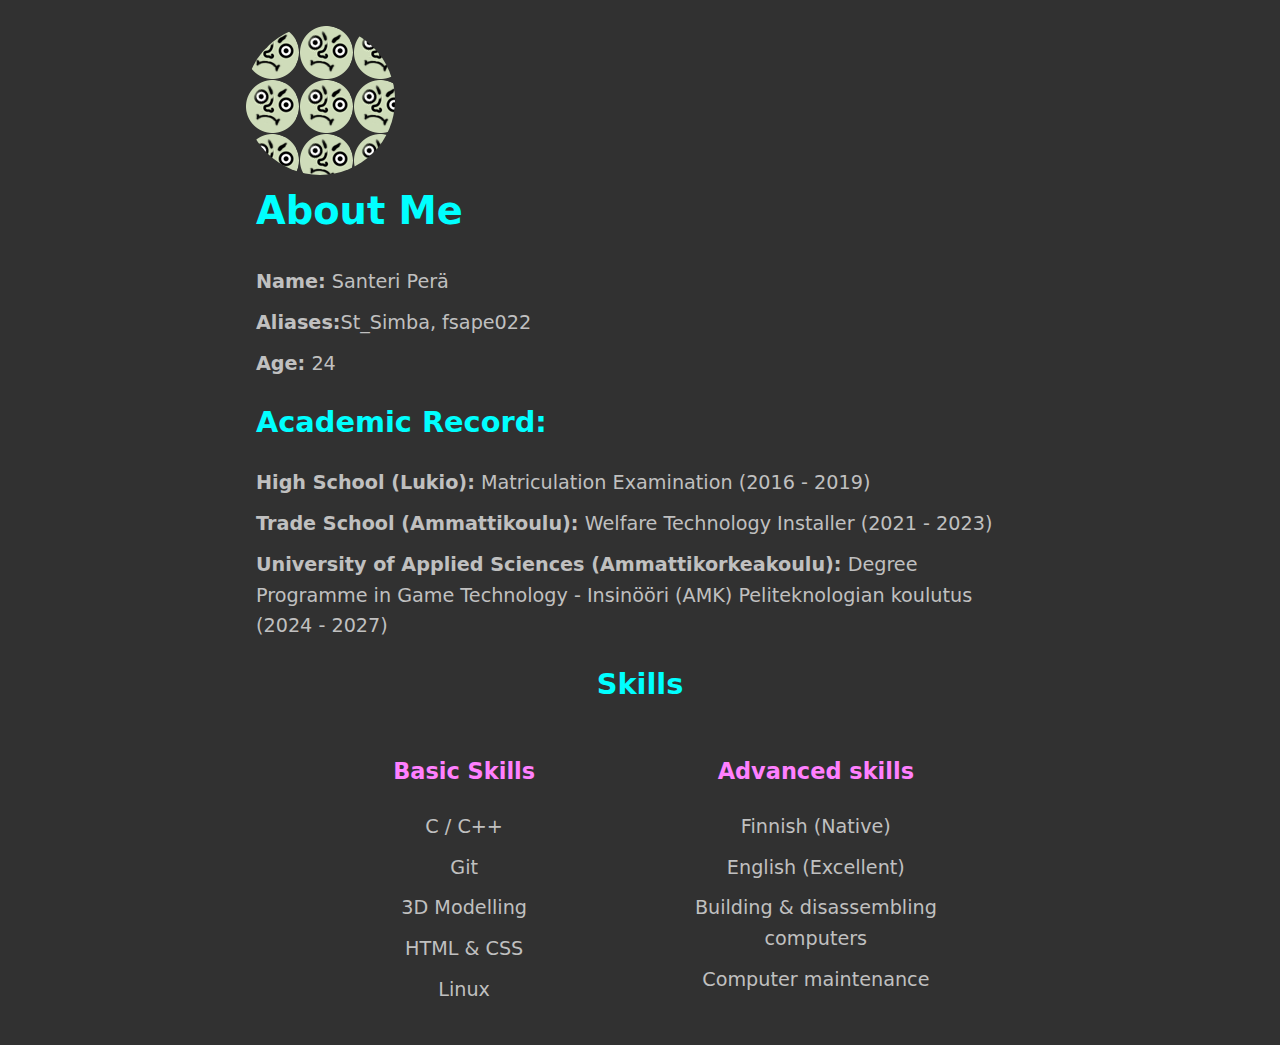
==== Alasivut/About/index.html @ fa052766 "Renamed all subpages to index.html" ====
<!DOCTYPE html>
<html lang="en">

<head>
  <meta charset="UTF-8">
  <meta name="author" content="Santeri Perä">
  <meta name="description" content="Portfolio of Santeri Perä">
  <title>Santeri Perä Portfolio</title>
  <link rel="icon" type="image/x-icon" href="../../Pictures/Liejuna.png"
  <meta name="viewport" content="width=device-width, initial-scale=1.0">
  <link rel="stylesheet" media="screen and (min-width: 720px)" href="Styles_Desktop.css">
  <link rel="stylesheet" media="screen and (max-width: 720px)" href="styles_mobile.css"
</head>

<body>

  <div id="content-wrapper">

    <div id="kuva" class="image"></div>

    <div id="tiedot" class="text">

      <h1>About Me</h1>

      <ul>
        <li><strong>Name:</strong> Santeri Perä</li>
        <li><strong>Aliases:</strong>St_Simba, fsape022</li>
        <li><strong>Age:</strong> 24</li>
      </ul>

      <h2>Academic Record:</h2>

      <ul>
        <li><strong>High School (Lukio):</strong> Matriculation Examination (2016 - 2019)</li>
        <li><strong>Trade School (Ammattikoulu):</strong> Welfare Technology Installer (2021 - 2023)</li>
        <li><strong>University of Applied Sciences (Ammattikorkeakoulu):</strong> Degree Programme in Game Technology -
          Insinööri (AMK) Peliteknologian koulutus (2024 - 2027)</li>
      </ul>

      <div class="taitopalkki">

        <div id="Taidot" class="taidot">
          <h2>Skills</h2>

          <div id="Basic" class="basic">
            <h3>Basic Skills</h3>

            <ul>
              <li>C / C++</li>
              <li>Git</li>
              <li>3D Modelling</li>
              <li>HTML & CSS</li>
              <li>Linux</li>
            </ul>
          </div>

          <div id="Advanced" class="advanced">
            <h3>Advanced skills</h3>
            <ul>
              <li>Finnish (Native)</li>
              <li>English (Excellent)</li>
              <li>Building & disassembling computers</li>
              <li>Computer maintenance</li>
            </ul>

          </div>


        </div>
      </div>



    </div>

  </div>

</body>

</html>
---- Alasivut/About/Styles_Desktop.css ----
body {
    font-family: system-ui, -apple-system, BlinkMacSystemFont, 'Segoe UI', Roboto, Oxygen, Ubuntu, Cantarell, 'Open Sans', 'Helvetica Neue', sans-serif;
    font-size: larger;
    background-color: #313131;
    margin: 0;
    padding: 0;
}

h1{
    color: white;
}

h2{
    color: #ff00ff;
}

a{
    color: #00ffff;
}

p{
    color: white;
}

#content-wrapper {
    max-width: 800px;
    margin: 0 auto;
    padding: 20px;
}

.image {
    margin: 5px;
    width: 150px;
    height: 150px;
    border-radius: 50%;
    background-image: url(../../Pictures/Placeholder.png);
}

.text {
    padding-left: 2%;
    padding-right: 2%;
    line-height: 1.6;
    color: #c0c0c0;


}

.taidot {
    width: 100%;
    text-align: center;
}

.advanced,
.basic {
    display: inline-block;
    width: 45%;
    vertical-align: top;
}

ul {
    list-style-type: none;
    padding: 0;
}

ul li {
    margin-bottom: 10px;
}

h1,
h2 {
    color: #00FFFF;
    margin-top: 0;
}

h3 {
    color: #FF80FF;
}
---- Alasivut/About/styles_mobile.css ----
body {
    font-family: system-ui, -apple-system, BlinkMacSystemFont, 'Segoe UI', Roboto, Oxygen, Ubuntu, Cantarell, 'Open Sans', 'Helvetica Neue', sans-serif;
    font-size: larger;
    background-color: #313131;
    margin: 0;
    padding: 0;
}

h1{
    color: white;
}

h2{
    color: #ff00ff;
}

a{
    color: #00ffff;
}

p{
    color: white;
}

#content-wrapper {
    max-width: 800px;
    margin: 0 auto;
    padding: 20px;
}

.image {
    margin: 5px;
    width: 150px; /* Set the desired width */
    height: 150px; /* Set the desired height */
    border-radius: 50%; /* Makes the div round */
    background-image: url(../../Pictures/Placeholder.png);
}

.text {
    padding-left: 2%;
    padding-right: 2%;
    line-height: 1.6;
    color: #c0c0c0;
}

.taidot {
    width: 100%;
    text-align: center;
}

.advanced,
.basic {
    display: inline-block;
    width: 100%; /* Change width to 100% for mobile devices */
    vertical-align: top;
}

ul {
    list-style-type: none;
    padding: 0;
}

ul li {
    margin-bottom: 10px;
}

h1,
h2 {
    color: #00FFFF;
    margin-top: 0;
}

h3 {
    color: #FF80FF;
}

/* Media query for devices with a maximum width of 768px (typically mobile devices) */
@media screen and (max-width: 768px) {
    .text {
        padding: 0; /* Remove left and right padding */
    }

    .advanced,
    .basic {
        width: 100%; /* Set width to 100% for full width on mobile */
        display: block; /* Change display to block for stacked layout on mobile */
        margin-bottom: 20px; /* Add margin for spacing between sections */
    }
}
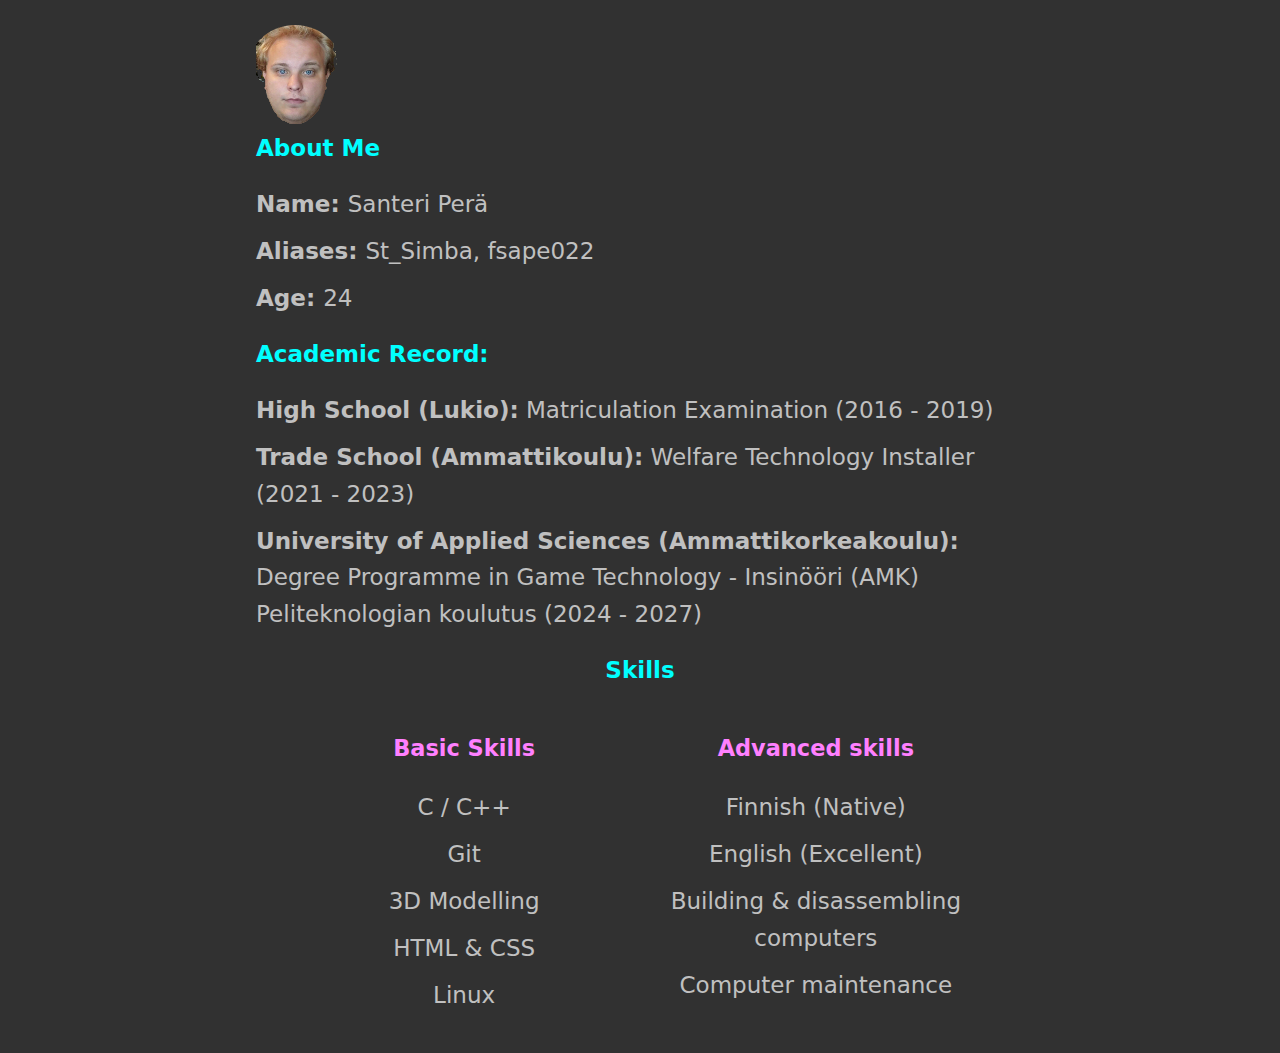
==== commit efbedbc7: "Added a script to detect a mobile device" ====
--- a/Alasivut/About/index.html
+++ b/Alasivut/About/index.html
@@ -9,7 +9,28 @@
   <link rel="icon" type="image/x-icon" href="../../Pictures/Liejuna.png"
   <meta name="viewport" content="width=device-width, initial-scale=1.0">
   <link rel="stylesheet" media="screen and (min-width: 720px)" href="Styles_Desktop.css">
-  <link rel="stylesheet" media="screen and (max-width: 720px)" href="styles_mobile.css"
+  <link rel="stylesheet" media="screen and (max-width: 720px)" href="styles_mobile.css">
+  <script>
+    // Function to detect if the device is a mobile device
+    function isMobileDevice() {
+      return (typeof window.orientation !== "undefined") || (navigator.userAgent.indexOf('IEMobile') !== -1);
+    }
+
+    // Function to load different CSS based on device type
+    function loadCSS() {
+      var link = document.createElement('link');
+      link.rel = 'stylesheet';
+      if (isMobileDevice()) {
+        link.href = 'styles_mobile.css'; // Path to your mobile CSS file
+      } else {
+        link.href = 'Styles_Desktop.css'; // Path to your desktop CSS file
+      }
+      document.head.appendChild(link);
+    }
+
+    // Call the loadCSS function to load appropriate CSS
+    loadCSS();
+  </script>
 </head>
 
 <body>
@@ -23,9 +44,9 @@
       <h1>About Me</h1>
 
       <ul>
-        <li><strong>Name:</strong> Santeri Perä</li>
-        <li><strong>Aliases:</strong>St_Simba, fsape022</li>
-        <li><strong>Age:</strong> 24</li>
+        <li><strong>Name: </strong> Santeri Perä</li>
+        <li><strong>Aliases: </strong>St_Simba, fsape022</li>
+        <li><strong>Age: </strong> 24</li>
       </ul>
 
       <h2>Academic Record:</h2>
--- a/Alasivut/About/Styles_Desktop.css
+++ b/Alasivut/About/Styles_Desktop.css
@@ -8,18 +8,28 @@
 
 h1{
     color: white;
+    font-size: larger;
+
 }
 
 h2{
     color: #ff00ff;
+    font-size: larger;
+
 }
 
 a{
     color: #00ffff;
+    font-size: larger;
+
 }
 
 p{
+    font-size: larger;
     color: white;
+}
+li{
+    font-size: larger;
 }
 
 #content-wrapper {
@@ -30,10 +40,10 @@
 
 .image {
     margin: 5px;
-    width: 150px;
-    height: 150px;
+    width: 100px;
+    height: 100px;
     border-radius: 50%;
-    background-image: url(../../Pictures/Placeholder.png);
+    background-image: url(../../Pictures/Nassukka_Smol.png);
 }
 
 .text {
--- a/Alasivut/About/styles_mobile.css
+++ b/Alasivut/About/styles_mobile.css
@@ -73,17 +73,3 @@
 h3 {
     color: #FF80FF;
 }
-
-/* Media query for devices with a maximum width of 768px (typically mobile devices) */
-@media screen and (max-width: 768px) {
-    .text {
-        padding: 0; /* Remove left and right padding */
-    }
-
-    .advanced,
-    .basic {
-        width: 100%; /* Set width to 100% for full width on mobile */
-        display: block; /* Change display to block for stacked layout on mobile */
-        margin-bottom: 20px; /* Add margin for spacing between sections */
-    }
-}
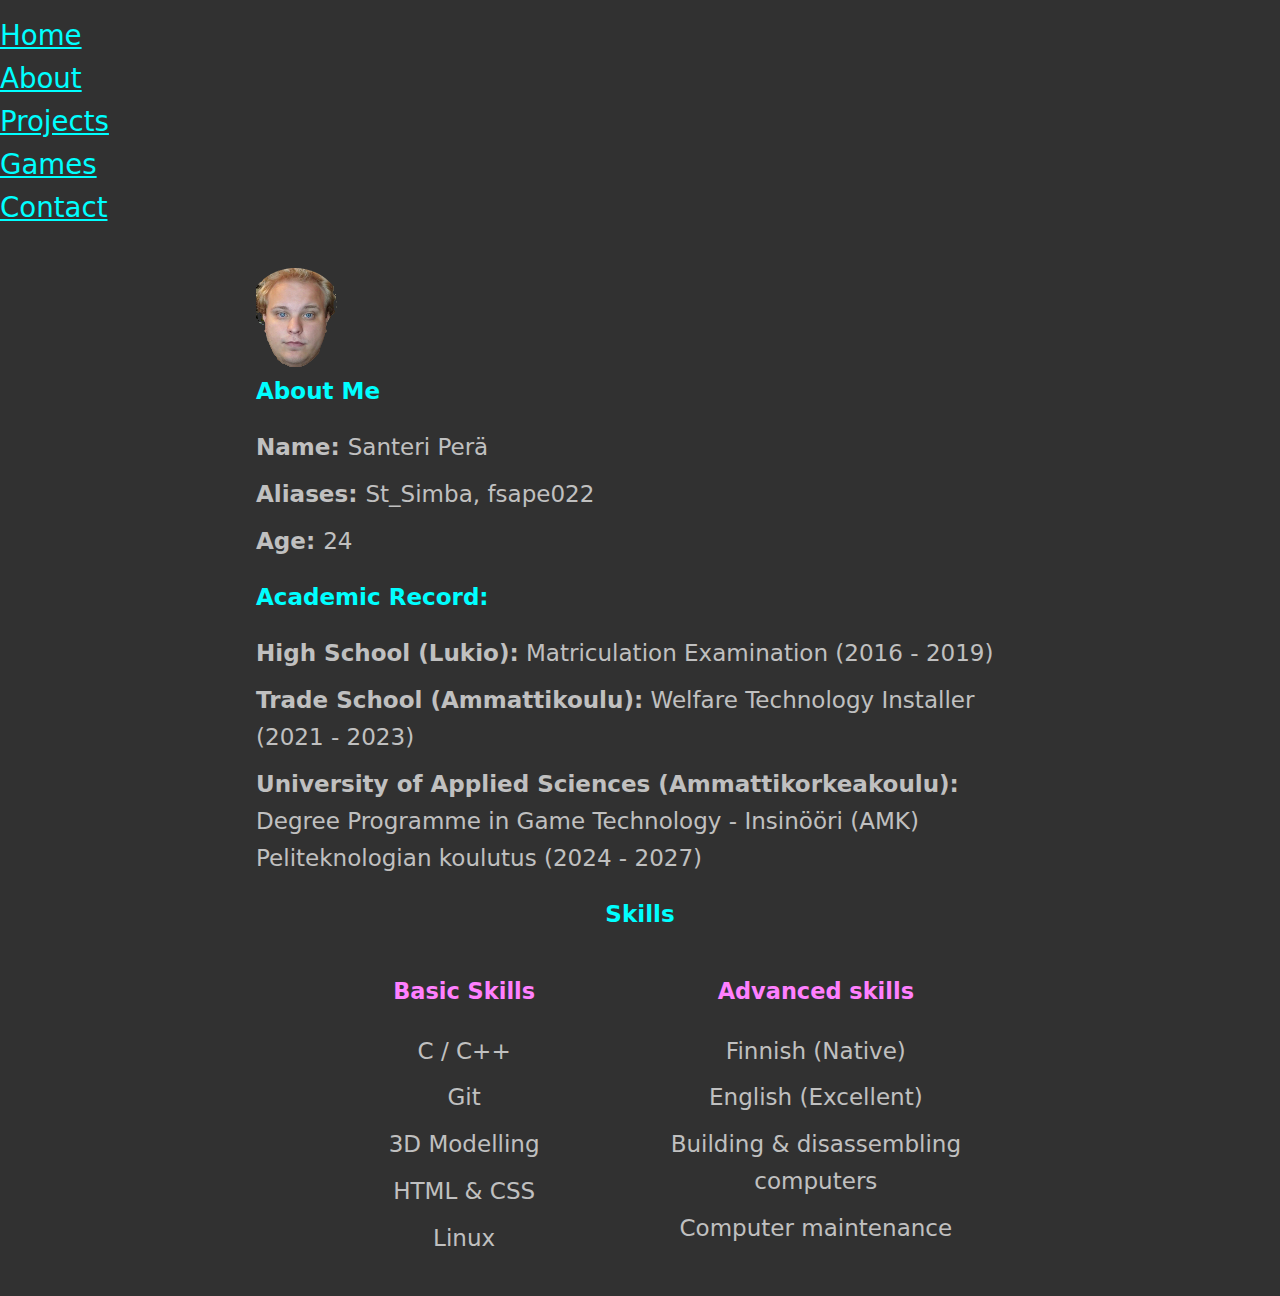
==== commit 7207f5d5: "Added navbars to pages" ====
--- a/Alasivut/About/index.html
+++ b/Alasivut/About/index.html
@@ -8,8 +8,6 @@
   <title>Santeri Perä Portfolio</title>
   <link rel="icon" type="image/x-icon" href="../../Pictures/Liejuna.png"
   <meta name="viewport" content="width=device-width, initial-scale=1.0">
-  <link rel="stylesheet" media="screen and (min-width: 720px)" href="Styles_Desktop.css">
-  <link rel="stylesheet" media="screen and (max-width: 720px)" href="styles_mobile.css">
   <script>
     // Function to detect if the device is a mobile device
     function isMobileDevice() {
@@ -34,6 +32,16 @@
 </head>
 
 <body>
+
+  <div id="navbar" class="navbar">
+    <ul>
+     <li><a href="../../index.html">Home</a></li>
+     <li><a href="../About/index.html">About</a></li>
+     <li><a href="../Projects/index.html">Projects</a></li>
+     <li><a href="../Games/index.html">Games</a></li>
+     <li><a href="../Contact/index.html">Contact</a></li>
+    </ul>
+  </div>
 
   <div id="content-wrapper">
 
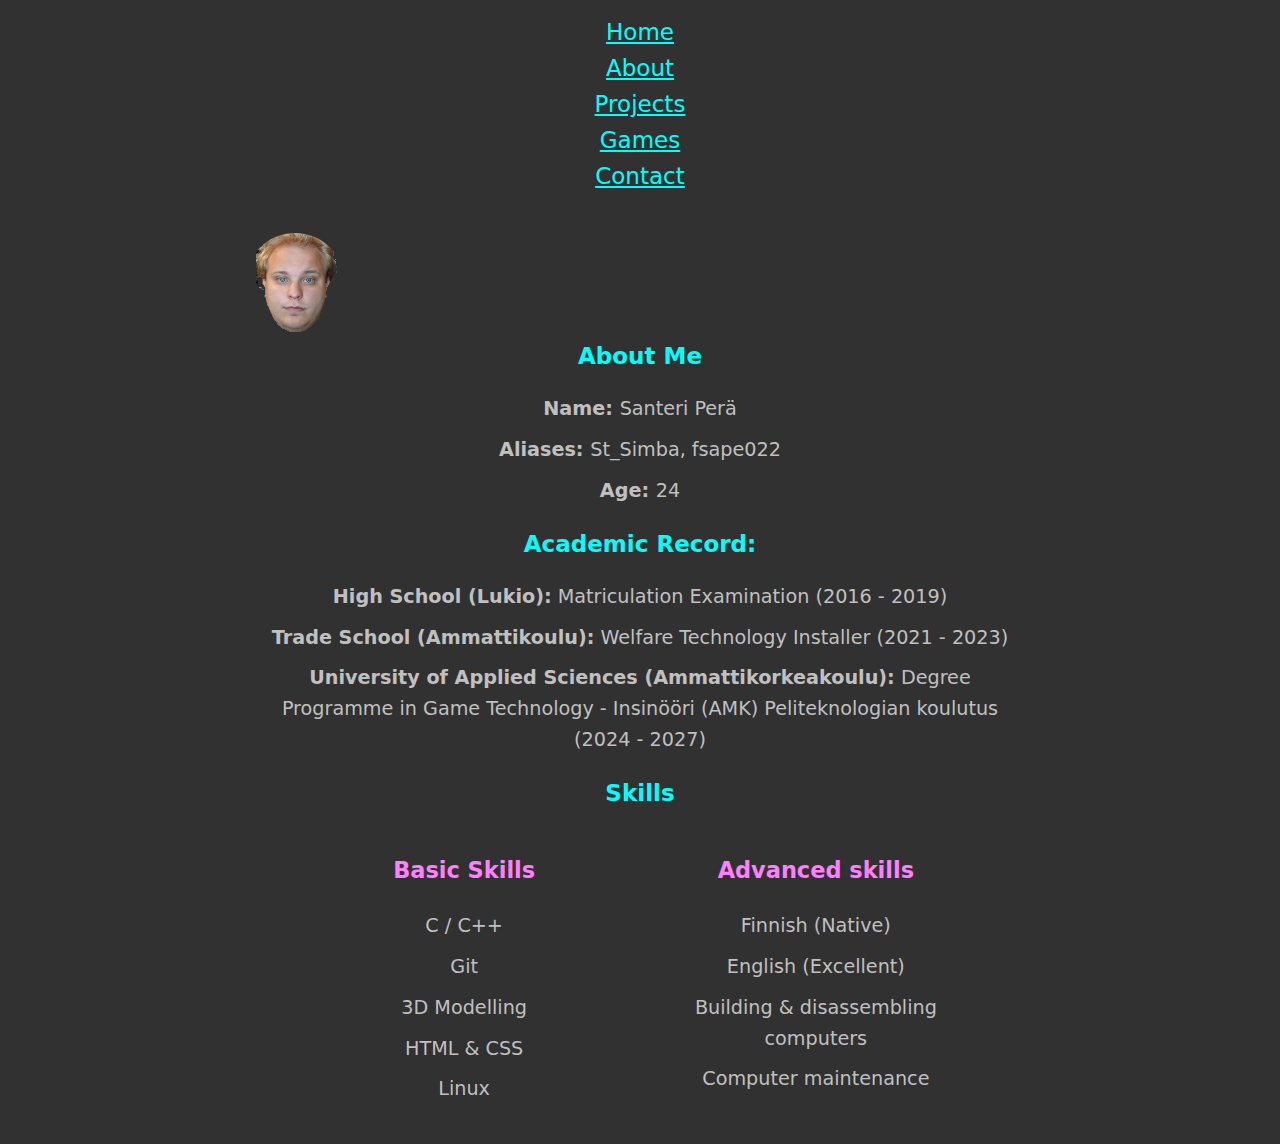
==== commit 3b69a661: "Yhtenäistetty css tyylit" ====
--- a/Alasivut/About/index.html
+++ b/Alasivut/About/index.html
@@ -14,19 +14,17 @@
       return (typeof window.orientation !== "undefined") || (navigator.userAgent.indexOf('IEMobile') !== -1);
     }
 
-    // Function to load different CSS based on device type
     function loadCSS() {
       var link = document.createElement('link');
       link.rel = 'stylesheet';
       if (isMobileDevice()) {
-        link.href = 'styles_mobile.css'; // Path to your mobile CSS file
+        link.href = '../../styles_mobile.css'; 
       } else {
-        link.href = 'Styles_Desktop.css'; // Path to your desktop CSS file
+        link.href = '../../Styles_Desktop.css';
       }
       document.head.appendChild(link);
     }
 
-    // Call the loadCSS function to load appropriate CSS
     loadCSS();
   </script>
 </head>
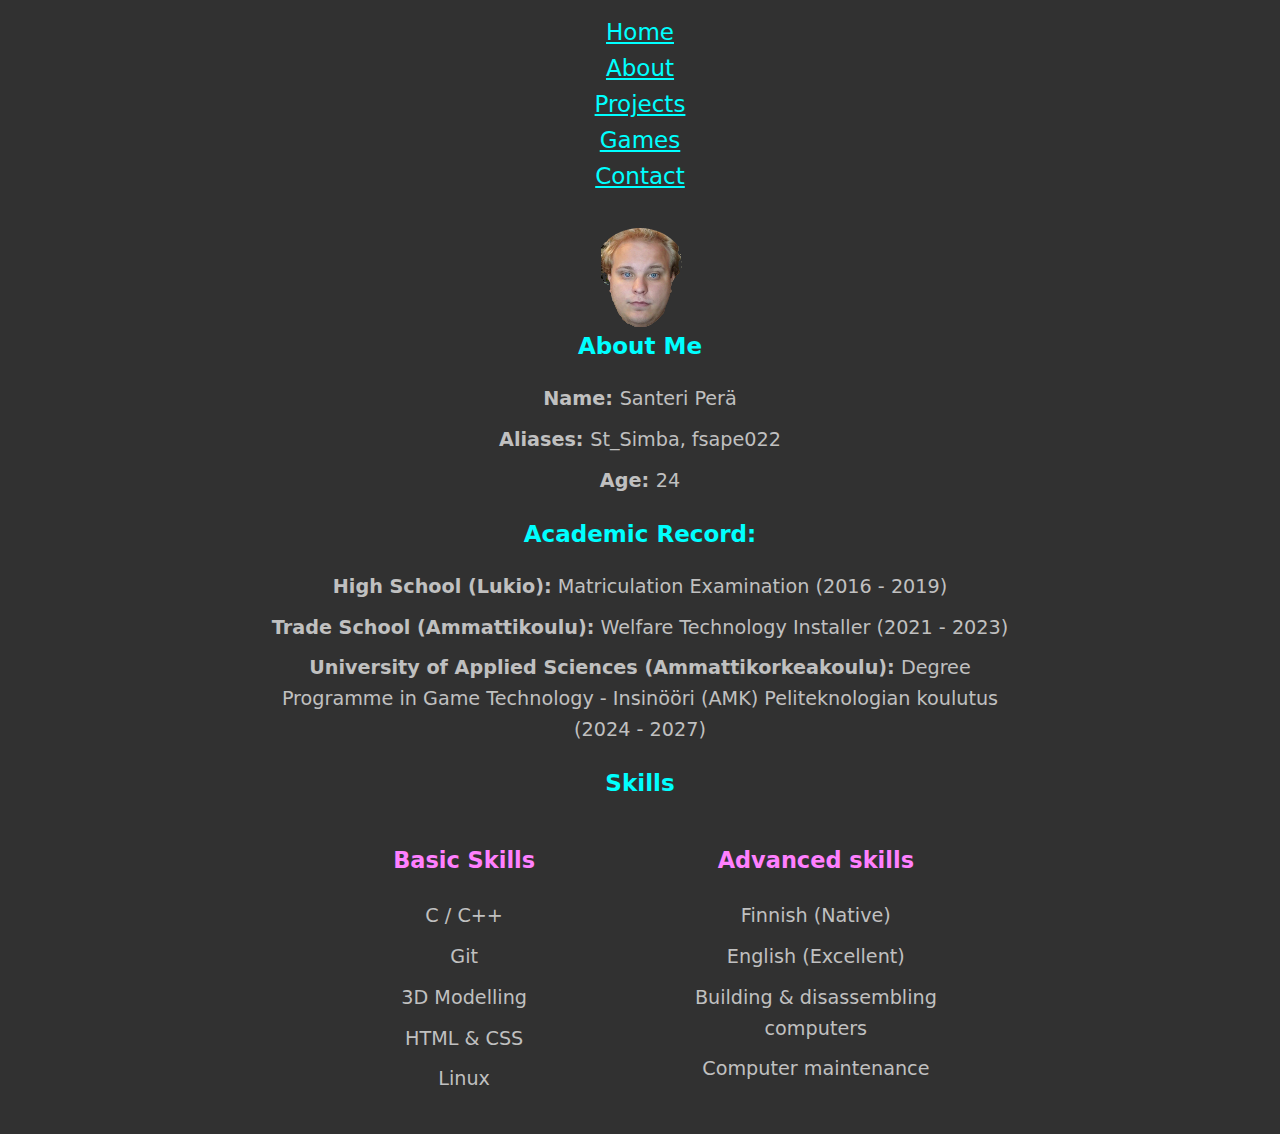
==== commit 35da3196: "Pieniä korjauksia" ====
--- a/Alasivut/About/index.html
+++ b/Alasivut/About/index.html
@@ -8,8 +8,9 @@
   <title>Santeri Perä Portfolio</title>
   <link rel="icon" type="image/x-icon" href="../../Pictures/Liejuna.png"
   <meta name="viewport" content="width=device-width, initial-scale=1.0">
+  
+    <!--Funkio jonka tarkoituksena olisi tunnistaa laite ja muuttaa sivusto mobiiliversioksi tai työpöytäversioksi-->    
   <script>
-    // Function to detect if the device is a mobile device
     function isMobileDevice() {
       return (typeof window.orientation !== "undefined") || (navigator.userAgent.indexOf('IEMobile') !== -1);
     }
